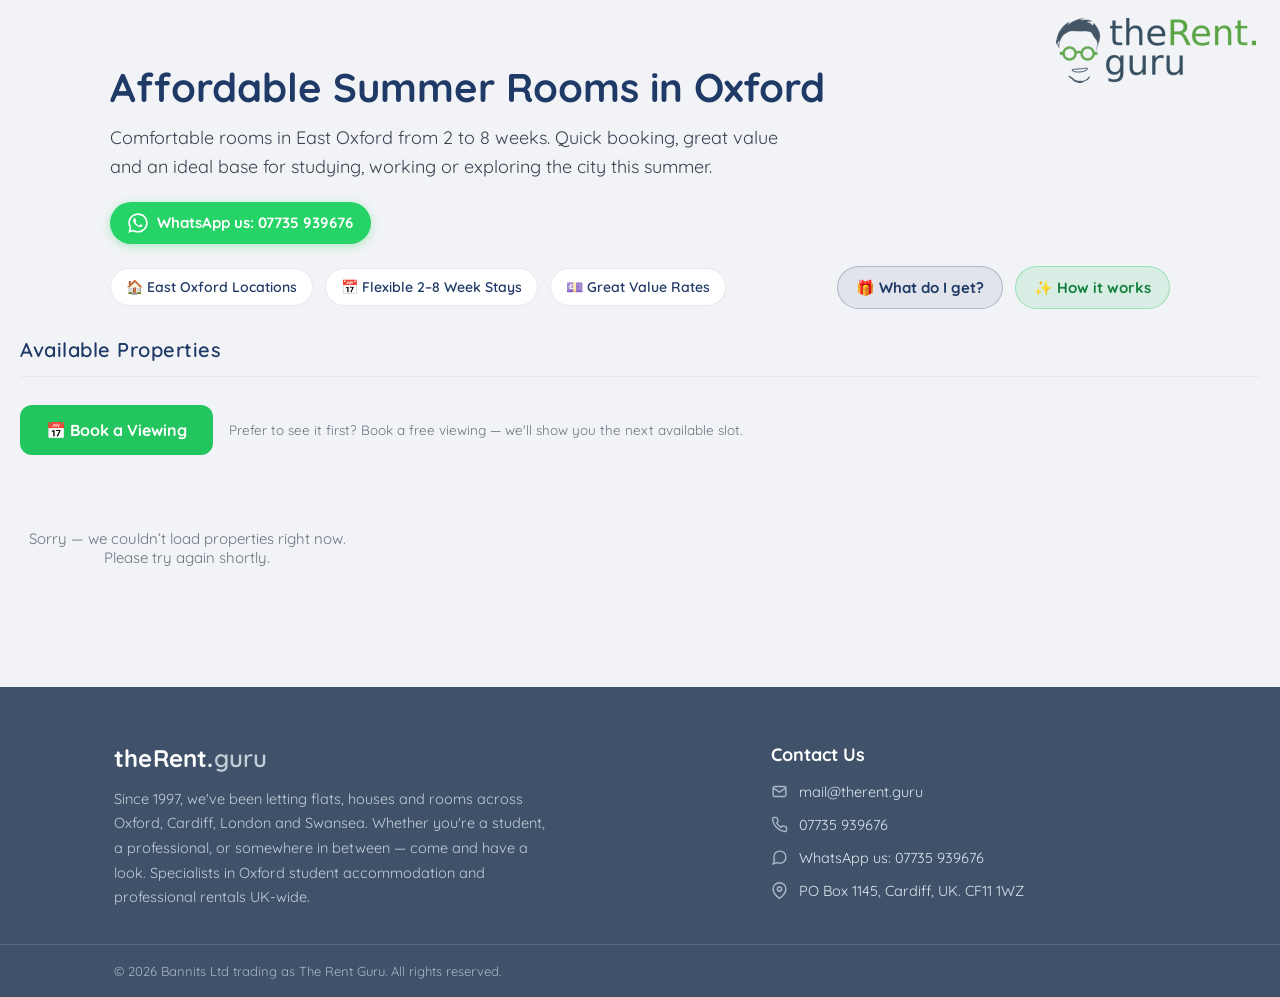
==== index.html @ 936fe66f "Add "Book a Viewing" button + modal (homepage + rooms page) New osr-book-viewing edge function compu" ====
<!DOCTYPE html>
<html lang="en">

<head>
  <meta charset="UTF-8" />
  <meta name="viewport" content="width=device-width, initial-scale=1" />
  <meta name="robots" content="noindex, nofollow" />
  <title>Oxford Summer Rooms</title>
  <link href="https://fonts.googleapis.com/css?family=Quicksand:400,500,600,700" rel="stylesheet" />
  <link rel="icon" type="image/svg+xml" href="favicon.svg" />
  <link rel="manifest" href="site.webmanifest" />
  <link rel="mask-icon" href="safari-pinned-tab.svg" color="#1f3a66" />
  <meta name="msapplication-TileColor" content="#1f3a66" />
  <meta name="theme-color" content="#ffffff" />
  <link rel="stylesheet" href="styles.css" />
</head>

<body>
  <section class="hero-text">
    <h1>Affordable Summer Rooms in Oxford</h1>
    <p class="hero-sub">Comfortable rooms in East Oxford from 2 to 8 weeks. Quick booking, great value and an ideal base for studying, working or exploring the city this summer.</p>
    <a class="wa-top" href="https://wa.me/447735939676" target="_blank" rel="noopener" aria-label="WhatsApp us on 07735 939676">
      <svg viewBox="0 0 32 32" aria-hidden="true"><path d="M16 .5C7.4.5.5 7.4.5 16c0 2.8.7 5.4 2 7.7L.5 31.5l8-2.1c2.2 1.2 4.8 1.9 7.5 1.9 8.6 0 15.5-6.9 15.5-15.5S24.6.5 16 .5zm0 28.3c-2.4 0-4.7-.6-6.7-1.8l-.5-.3-4.8 1.3 1.3-4.7-.3-.5C3.9 20.9 3.2 18.5 3.2 16 3.2 9 8.9 3.3 16 3.3S28.8 9 28.8 16 23.1 28.8 16 28.8zm7.3-9.6c-.4-.2-2.4-1.2-2.7-1.3-.4-.1-.6-.2-.9.2-.3.4-1 1.3-1.3 1.6-.2.3-.5.3-.9.1-.4-.2-1.7-.6-3.2-2-1.2-1-2-2.4-2.2-2.8-.2-.4 0-.6.2-.8.2-.2.4-.5.6-.7.2-.2.3-.4.4-.7.1-.3 0-.5 0-.7-.1-.2-.9-2.1-1.2-2.9-.3-.8-.6-.7-.9-.7h-.7c-.3 0-.7.1-1 .5-.3.4-1.3 1.3-1.3 3.1s1.3 3.6 1.5 3.9c.2.3 2.6 4 6.3 5.6.9.4 1.6.6 2.1.8.9.3 1.7.2 2.3.1.7-.1 2.1-.9 2.4-1.7.3-.8.3-1.6.2-1.7-.1-.2-.3-.2-.7-.4z"/></svg>
      <span>WhatsApp us: <strong>07735 939676</strong></span>
    </a>
    <div class="trust">
      <span class="trust-item">🏠 East Oxford Locations</span>
      <span class="trust-item">📅 Flexible 2–8 Week Stays</span>
      <span class="trust-item">💷 Great Value Rates</span>
      <span class="pill-actions">
        <button class="hiw-btn wdig-btn" data-wdig-open>🎁 What do I get?</button>
        <button class="hiw-btn" data-hiw-open>✨ How it works</button>
      </span>
    </div>
  </section>

  <main class="maincontent">
    <div class="listings-head">
      <h2>Available Properties</h2>
      <div class="as-of" id="asOf"></div>
    </div>
    <div class="viewing-cta">
      <button class="btn btn-green btn-lg" data-viewing-open data-vprop-id="207" data-vprop-addr="13 James Street, Oxford OX4 1ET">📅 Book a Viewing</button>
      <span class="viewing-cta-sub">Prefer to see it first? Book a free viewing — we&#39;ll show you the next available slot.</span>
    </div>
    <div class="split">
      <div class="split-list" id="list">
        <div id="status" class="status">Loading available properties…</div>
      </div>
      <div class="split-map" id="mapWrap"></div>
    </div>
  </main>

  <script src="common.js"></script>
  <script>
    const GMAPS_KEY = 'AIzaSyAvM-20zmkc4LMxfoqITtHC7V-6BAXv1eg';
    const CARFAX = { lat: 51.7520, lng: -1.2577 };

    let _gmapsReady;
    function loadGmaps() {
      if (_gmapsReady) return _gmapsReady;
      _gmapsReady = new Promise((resolve, reject) => {
        window.__gmapsInit = () => resolve(window.google);
        const s = document.createElement('script');
        s.src = `https://maps.googleapis.com/maps/api/js?key=${GMAPS_KEY}&callback=__gmapsInit&loading=async`;
        s.async = true; s.onerror = reject;
        document.head.appendChild(s);
      });
      return _gmapsReady;
    }

    function gpopHtml(p) {
      return `<div class="gpop">
        ${p.thumb ? `<img src="${esc(p.thumb)}" alt="${esc(p.address)}">` : ''}
        <div class="gpop-title">${esc(p.address)}</div>
        <div class="gpop-meta">${p.fromWeek ? 'from ' + fmtGBP(p.fromWeek) + '/week' : ''}</div>
        <a class="btn btn-block" href="property.html?id=${p.id}">See the rooms →</a>
      </div>`;
    }

    function pinIcon(google) {
      const svg = `<svg xmlns="http://www.w3.org/2000/svg" width="46" height="58" viewBox="0 0 46 58"><path d="M23 2C12 2 3 11 3 22c0 14.5 20 34 20 34s20-19.5 20-34C43 11 34 2 23 2z" fill="#ff385c" stroke="#ffffff" stroke-width="3.5"/><circle cx="23" cy="22" r="7.5" fill="#ffffff"/></svg>`;
      return { url: 'data:image/svg+xml;charset=UTF-8,' + encodeURIComponent(svg), scaledSize: new google.maps.Size(46, 58), anchor: new google.maps.Point(23, 56) };
    }

    function fallbackStatic(valid, wrap) {
      const c = `${((valid.reduce((s, p) => s + p.lat, 0) / valid.length + CARFAX.lat) / 2).toFixed(5)},${((valid.reduce((s, p) => s + p.lng, 0) / valid.length + CARFAX.lng) / 2).toFixed(5)}`;
      const markers = 'color:0xff385c%7C' + valid.map(p => `${p.lat},${p.lng}`).join('%7C');
      const src = `${SUPABASE_URL}/functions/v1/osr-static-map?center=${c}&zoom=14&size=600x600&scale=2&markers=${markers}`;
      const link = `https://www.google.com/maps/search/?api=1&query=${valid[0].lat},${valid[0].lng}`;
      wrap.innerHTML = `<a class="map-static-link" href="${link}" target="_blank" rel="noopener"><img class="map-static" src="${src}" alt="Map of our Oxford properties" loading="lazy"><span class="map-overlay">📍 View on Google Maps</span></a>`;
    }

    async function initMap(points) {
      const wrap = document.getElementById('mapWrap');
      const valid = points.filter(p => p.lat && p.lng);
      if (!valid.length) { wrap.style.display = 'none'; document.querySelector('.split').style.gridTemplateColumns = '1fr'; return; }
      wrap.innerHTML = '<div id="gmap" class="gmap"></div>';
      let google;
      try { google = await loadGmaps(); } catch (e) { console.error('Maps load failed', e); return fallbackStatic(valid, wrap); }
      if (!google || !google.maps) return fallbackStatic(valid, wrap);

      const map = new google.maps.Map(document.getElementById('gmap'), {
        mapTypeControl: false, streetViewControl: false, fullscreenControl: true, zoomControl: true, gestureHandling: 'greedy'
      });
      const info = new google.maps.InfoWindow();
      const bounds = new google.maps.LatLngBounds();
      const icon = pinIcon(google);
      valid.forEach(p => {
        const marker = new google.maps.Marker({ position: { lat: p.lat, lng: p.lng }, map, title: p.address, icon });
        bounds.extend(marker.getPosition());
        marker.addListener('click', () => { info.setContent(gpopHtml(p)); info.open({ anchor: marker, map }); });
      });
      bounds.extend(CARFAX); // keep Oxford city centre in view
      map.fitBounds(bounds, 48);
      google.maps.event.addListenerOnce(map, 'idle', () => { if (map.getZoom() > 15) map.setZoom(15); });
    }


    async function load() {
      const statusEl = document.getElementById('status');
      try {
        const { liveIds, heroById } = await fetchLive();
        if (!liveIds.size) { statusEl.textContent = 'No rooms are live yet. Please check back soon.'; return; }

        const [buildings, members] = await Promise.all([
          sb('summer_void_properties?select=property_id,property_address,city,rooms,role,preceding_agreement_end,start_date'),
          sb('summer_void_members?select=void_property_id,property_id,room_location')
        ]);

        const liveRoomsByBuilding = new Map();
        for (const m of members) {
          if (!liveIds.has(m.property_id)) continue;
          (liveRoomsByBuilding.get(m.void_property_id) || liveRoomsByBuilding.set(m.void_property_id, []).get(m.void_property_id)).push(m);
        }

        const visible = buildings.filter(b =>
          (liveRoomsByBuilding.get(b.property_id) || []).length > 0 || (b.role === 'standalone' && liveIds.has(b.property_id)));
        if (!visible.length) { statusEl.textContent = 'No rooms are live yet. Please check back soon.'; return; }

        const liveRoomIds = [...new Set([].concat(...[...liveRoomsByBuilding.values()].map(rs => rs.map(r => r.property_id))))];
        const detailIds = [...new Set([...liveRoomIds, ...visible.map(b => b.property_id)])];
        const buildingIds = visible.map(b => b.property_id);

        const [detail, buildingMeta, syncLog] = await Promise.all([
          sb(`bannits_property_cache?property_id=in.${inList(detailIds)}&select=property_id,property_name,rent_per_month,number_of_beds,number_of_bathrooms,images`),
          sb(`bannits_property_cache?property_id=in.${inList(buildingIds)}&select=property_id,short_description,sd:payload->>shortDescription,lat:payload->>latitude,lng:payload->>longitude`),
          sb('summer_voids_sync_log?select=finished_at&order=finished_at.desc&limit=1').catch(() => [])
        ]);

        const detailById = new Map(detail.map(d => [d.property_id, d]));
        const metaById = new Map(buildingMeta.map(m => [m.property_id, m]));
        const sorted = visible.sort((a, b) => a.property_id - b.property_id);

        document.getElementById('list').innerHTML = sorted
          .map(b => propertyCardCompact(b, liveRoomsByBuilding.get(b.property_id) || [], detailById, metaById, heroById))
          .join('');

        const points = sorted.map(b => {
          const meta = metaById.get(b.property_id) || {};
          if (!meta.lat || !meta.lng) return null;
          const rooms = liveRoomsByBuilding.get(b.property_id) || [];
          const weeks = rooms.map(r => detailById.get(r.property_id)).filter(Boolean).map(d => weeklyRent(d.rent_per_month));
          const bDetail = detailById.get(b.property_id);
          const photos = applyHero(classifyImages(bDetail && bDetail.images).photos, heroById.get(b.property_id));
          return {
            id: b.property_id, address: b.property_address || 'Property',
            lat: parseFloat(meta.lat), lng: parseFloat(meta.lng),
            fromWeek: weeks.length ? Math.min(...weeks) : null,
            thumb: photos[0] ? photos[0].url : ''
          };
        }).filter(Boolean);

        wireCarousels();
        initMap(points);

        if (syncLog && syncLog[0]) {
          document.getElementById('asOf').textContent =
            'Availability as of ' + new Date(syncLog[0].finished_at).toLocaleDateString('en-GB', { day: 'numeric', month: 'short', year: 'numeric' });
        }
      } catch (err) {
        document.getElementById('status').textContent = 'Sorry — we couldn’t load properties right now. Please try again shortly.';
        console.error(err);
      }
    }
    load();
  </script>
</body>

</html>
---- styles.css ----
:root {
  --navy: #1f3a66;
  --gold: #e0a93b;
  --green: #22c55e;
  --bg: #f2f3f6;
  --card: #ffffff;
  --line: #e6e8ee;
  --ink: #1d2330;
  --muted: #6b7280;
}

* { box-sizing: border-box; }
html, body { margin: 0; padding: 0; }

body {
  background-color: var(--bg);
  font-family: 'Quicksand', Arial, sans-serif;
  color: var(--ink);
  -webkit-font-smoothing: antialiased;
}

img { display: block; }
a { color: var(--navy); }

/* ---- Hero text ---- */
.hero-text { max-width: 1100px; margin: 0 auto; padding: clamp(36px, 6vw, 64px) clamp(14px, 4vw, 20px) clamp(8px, 2vw, 16px); }
.hero-text h1 { font-size: clamp(26px, 5vw, 40px); font-weight: 700; color: var(--navy); margin: 0; line-height: 1.15; }
.hero-sub { font-size: clamp(15px, 2.4vw, 18px); line-height: 1.6; color: #3a4252; margin: 14px 0 0; max-width: 680px; }
.wa-top { display: inline-flex; align-items: center; gap: 9px; margin: 20px 0 0; background: #25D366; color: #fff; font-weight: 700; font-size: 15px; padding: 11px 18px; border-radius: 999px; text-decoration: none; box-shadow: 0 2px 10px rgba(37,211,102,.35); }
.wa-top:hover { background: #1ebe5b; }
.wa-top svg { width: 20px; height: 20px; fill: #fff; flex: 0 0 auto; }
.wa-top strong { font-weight: 800; }

.trust { display: flex; flex-wrap: wrap; align-items: center; gap: 10px 12px; margin: 22px 0 0; }
.trust-item {
  display: inline-flex; align-items: center; gap: 8px;
  background: #fff; border: 1px solid var(--line); border-radius: 999px;
  padding: 9px 15px; font-size: 14px; font-weight: 600; color: var(--navy);
}

/* ---- Buttons ---- */
.btn {
  display: inline-flex; align-items: center; justify-content: center; gap: 8px;
  font-family: inherit; font-weight: 700; font-size: 15px; color: #fff;
  background: var(--navy); border: none; border-radius: 12px; padding: 13px 22px;
  cursor: pointer; text-decoration: none; transition: background .15s, transform .05s;
}
.btn:hover { background: #16294a; }
.btn:active { transform: translateY(1px); }
.btn:disabled { opacity: .55; cursor: not-allowed; }
.btn-green { background: var(--green); }
.btn-green:hover { background: #16a34a; }
.btn-block { width: 100%; }
.btn-lg { font-size: 16px; padding: 15px 26px; }
.btn-ghost { background: #eef1f7; color: var(--navy); }
.btn-ghost:hover { background: #e3e8f2; }

/* ---- Back link / page top ---- */
.page-top { max-width: 1100px; margin: 0 auto; padding: clamp(18px, 4vw, 30px) clamp(14px, 4vw, 20px) 0; display: flex; align-items: center; flex-wrap: wrap; gap: 12px; }
.backlink { display: inline-flex; align-items: center; gap: 7px; color: var(--navy); font-weight: 600; font-size: 14px; text-decoration: none; }
.backlink:hover { text-decoration: underline; }

/* ---- Detail head ---- */
.detail-head { max-width: 1100px; margin: 0 auto; padding: 12px clamp(14px, 4vw, 20px) 0; }
.detail-head h1 { font-size: clamp(24px, 5vw, 36px); color: var(--navy); margin: 6px 0 0; line-height: 1.15; font-weight: 700; }

/* ---- Listings ---- */
.listings { max-width: 1100px; margin: 0 auto; padding: 12px clamp(14px, 4vw, 20px) clamp(40px, 6vw, 64px); }
.listings-head {
  display: flex; align-items: baseline; justify-content: space-between;
  flex-wrap: wrap; gap: 8px;
  border-bottom: 1px solid var(--line); padding-bottom: 14px; margin-bottom: 28px;
}
.listings-head h2 { font-size: clamp(18px, 4vw, 20px); font-weight: 600; color: var(--navy); margin: 0; letter-spacing: 0.5px; }
.as-of { font-size: 12px; color: var(--muted); }
.status { text-align: center; color: var(--muted); padding: 48px 0; font-size: 15px; }

/* ---- Building / property card ---- */
.building {
  background: var(--card); border: 1px solid var(--line);
  border-radius: 16px; overflow: hidden; margin-bottom: 40px;
  box-shadow: 0 1px 2px rgba(20, 30, 60, 0.04);
}

/* Carousel */
.carousel { position: relative; background: #dfe3ec; }
.carousel-track {
  display: flex; overflow-x: auto; scroll-snap-type: x mandatory;
  scrollbar-width: none; -ms-overflow-style: none;
}
.carousel-track::-webkit-scrollbar { display: none; }
.carousel-slide {
  flex: 0 0 100%; width: 100%;
  height: clamp(210px, 40vw, 320px);
  object-fit: cover; scroll-snap-align: center; cursor: zoom-in;
}
.car-btn {
  position: absolute; top: 50%; transform: translateY(-50%);
  width: 40px; height: 40px; border-radius: 50%; border: none;
  background: rgba(255,255,255,0.9); color: var(--navy);
  font-size: 22px; line-height: 1; cursor: pointer;
  display: flex; align-items: center; justify-content: center;
  box-shadow: 0 2px 8px rgba(0,0,0,0.18);
}
.car-btn:hover { background: #fff; }
.car-prev { left: 12px; } .car-next { right: 12px; }
.car-count {
  position: absolute; top: 12px; right: 12px;
  background: rgba(0,0,0,0.6); color: #fff; font-size: 12px;
  padding: 4px 9px; border-radius: 999px; pointer-events: none;
}
.car-extras { position: absolute; left: 12px; bottom: 12px; display: flex; gap: 8px; flex-wrap: wrap; }
.chip {
  display: inline-flex; align-items: center; gap: 6px;
  background: rgba(255,255,255,0.94); color: var(--navy);
  font-size: 12.5px; font-weight: 600; padding: 7px 11px;
  border-radius: 999px; border: none; cursor: pointer;
  box-shadow: 0 2px 8px rgba(0,0,0,0.15);
}
.chip:hover { background: #fff; }
.chip svg { width: 14px; height: 14px; }

.gap-badge {
  position: absolute; left: 12px; top: 12px;
  background: rgba(31, 58, 102, 0.92); color: #fff;
  font-size: 12.5px; font-weight: 500; padding: 7px 12px;
  border-radius: 999px; letter-spacing: 0.3px;
}

.building-body { padding: clamp(16px, 4vw, 24px); }
.building-body h3 { margin: 0; font-size: clamp(18px, 4.5vw, 21px); font-weight: 700; color: var(--navy); }
.short-desc { color: #3a4252; font-size: 14.5px; line-height: 1.6; margin: 10px 0 0; }
.building-meta { color: var(--muted); font-size: 14px; margin: 10px 0 14px; display: flex; flex-wrap: wrap; gap: 6px 16px; }

.pills { display: flex; flex-wrap: wrap; gap: 8px; margin: 2px 0 2px; }
.bills-badge {
  display: inline-flex; align-items: center; gap: 6px;
  background: rgba(34, 197, 94, 0.12); color: #15803d;
  font-size: 12.5px; font-weight: 600; padding: 6px 12px; border-radius: 999px;
}
.bills-badge::before { content: "✓"; font-weight: 700; }

.prop-cta { margin-top: 18px; }

/* Rooms */
.rooms { display: grid; grid-template-columns: repeat(auto-fill, minmax(260px, 1fr)); gap: 18px; padding: 18px 0 4px; }
.room { border: 1px solid var(--line); border-radius: 14px; overflow: hidden; display: flex; flex-direction: column; background: #fff; }
.room-photo { height: 170px; width: 100%; object-fit: cover; background: #e9ecf3; cursor: zoom-in; }
.room-photo-wrap { position: relative; }
.room-info { padding: 14px 16px 16px; display: flex; flex-direction: column; gap: 10px; flex: 1; }
.room-name { font-weight: 600; font-size: 15px; color: var(--ink); }
.room-specs { font-size: 13px; color: var(--muted); }
.price-row { display: flex; align-items: baseline; gap: 6px; }
.price { font-size: 20px; font-weight: 700; color: var(--navy); }
.price-unit { font-size: 13px; color: var(--muted); }
.dates-label { font-size: 11px; text-transform: uppercase; letter-spacing: 1px; color: var(--muted); margin-bottom: 2px; }
.date-window { font-size: 13.5px; color: var(--ink); background: #f4f6fa; border-radius: 8px; padding: 6px 10px; margin-top: 4px; }
.date-window .nights { color: var(--muted); font-size: 12px; }
.room-extras { display: flex; flex-wrap: wrap; gap: 8px; }
.extra-link {
  display: inline-flex; align-items: center; gap: 5px;
  font-size: 12px; font-weight: 600; color: var(--navy);
  background: #eef1f7; border: none; cursor: pointer;
  padding: 5px 10px; border-radius: 8px; text-decoration: none;
}
.extra-link:hover { background: #e3e8f2; }
.extra-link svg { width: 13px; height: 13px; }
.terms { font-size: 11.5px; color: var(--muted); border-top: 1px solid var(--line); padding-top: 10px; margin-top: auto; line-height: 1.5; }
.room-unavail { font-size: 12.5px; font-weight: 600; color: var(--muted); text-align: center; padding: 11px; background: #f4f6fa; border-radius: 10px; }

/* Location map */
.location { margin-top: 22px; padding-top: 18px; border-top: 1px solid var(--line); }
.loc-title { font-size: 15px; font-weight: 700; color: var(--navy); margin: 0 0 12px; }
.map-link { display: block; position: relative; border-radius: 12px; overflow: hidden; border: 1px solid var(--line); line-height: 0; max-width: 600px; }
.map-img { width: 100%; height: auto; display: block; aspect-ratio: 2 / 1; object-fit: cover; background: #e9ecf3; }
.map-overlay {
  position: absolute; right: 12px; bottom: 12px;
  background: rgba(255,255,255,0.94); color: var(--navy);
  font-size: 12.5px; font-weight: 600; padding: 7px 11px; border-radius: 999px;
  box-shadow: 0 2px 8px rgba(0,0,0,0.15); display: inline-flex; align-items: center; gap: 6px; line-height: 1;
}
.map-fallback {
  display: none; align-items: center; justify-content: center; gap: 8px;
  min-height: 150px; background: #eef1f7; color: var(--navy); font-weight: 600; font-size: 14px; line-height: 1.4;
}
.location.map-failed .map-img, .location.map-failed .map-overlay { display: none; }
.location.map-failed .map-fallback { display: flex; }

/* ---- Booking page ---- */
.book { max-width: 760px; margin: 0 auto; padding: 8px clamp(14px, 4vw, 20px) clamp(48px, 7vw, 80px); }
.summary-card { display: flex; gap: 16px; align-items: center; background: #fff; border: 1px solid var(--line); border-radius: 14px; padding: 14px; margin: 16px 0 24px; }
.summary-card img { width: 104px; height: 104px; border-radius: 10px; object-fit: cover; flex: 0 0 auto; background: #e9ecf3; }
.summary-card .sc-title { font-weight: 700; color: var(--navy); font-size: 16px; }
.summary-card .sc-addr { color: var(--muted); font-size: 13.5px; margin-top: 2px; }
.summary-card .sc-ids { color: var(--muted); font-size: 12px; margin-top: 6px; }
.summary-card .sc-price { color: var(--navy); font-weight: 700; margin-top: 6px; }

.form-card { background: #fff; border: 1px solid var(--line); border-radius: 16px; padding: clamp(18px, 4vw, 28px); }
.form-section + .form-section { margin-top: 26px; padding-top: 24px; border-top: 1px solid var(--line); }
.form-section h3 { margin: 0 0 14px; font-size: 16px; color: var(--navy); font-weight: 700; }
.field { margin-bottom: 14px; }
.field:last-child { margin-bottom: 0; }
.field label { display: block; font-size: 13px; font-weight: 600; color: #3a4252; margin-bottom: 6px; }
.field input, .field select {
  width: 100%; font-family: inherit; font-size: 15px; color: var(--ink);
  background: #fff; border: 1px solid var(--line); border-radius: 10px; padding: 11px 13px;
}
.field input:focus, .field select:focus { outline: none; border-color: var(--navy); box-shadow: 0 0 0 3px rgba(31,58,102,.12); }
.field-row { display: grid; grid-template-columns: 1fr 1fr; gap: 14px; }
@media (max-width: 520px) { .field-row { grid-template-columns: 1fr; } }
.field textarea { width: 100%; font-family: inherit; font-size: 15px; color: var(--ink); background: #fff; border: 1px solid var(--line); border-radius: 10px; padding: 11px 13px; resize: vertical; }
.field textarea:focus { outline: none; border-color: var(--navy); box-shadow: 0 0 0 3px rgba(31,58,102,.12); }
.field .req { color: #dc2626; }

.viewing-cta { display: flex; align-items: center; gap: 12px 16px; flex-wrap: wrap; margin: 0 0 26px; }
.viewing-cta-sub { color: var(--muted); font-size: 13.5px; }
.field-hint { font-size: 12px; color: var(--muted); margin-top: 6px; }
.field-error { color: #dc2626; font-size: 12.5px; margin-top: 6px; display: none; }
.field.invalid input, .field.invalid select { border-color: #dc2626; }
.field.invalid .field-error { display: block; }

.pc-row { display: flex; gap: 10px; flex-wrap: wrap; }
.pc-row .pc-country { flex: 0 0 auto; width: auto; max-width: 190px; }
.pc-row input { flex: 1 1 160px; width: auto; }
.pc-row .btn { flex: 0 0 auto; padding: 11px 18px; }
.pc-results { margin-top: 8px; }
.pc-msg { font-size: 12.5px; color: var(--muted); margin-top: 6px; }

/* international phone input */
.iti { width: 100%; }
.iti__country-list { z-index: 5; }
.field .iti input { border-radius: 10px; }

.avail-note { background: #eef4ff; border: 1px solid #c7d7fb; color: #1e3a8a; border-radius: 12px; padding: 13px 15px; font-size: 14px; line-height: 1.65; margin-bottom: 16px; }
.avail-note .an-nights { color: #3a4252; font-weight: 500; }
.avail-note .an-min { color: #3a4252; font-size: 12.5px; margin-top: 7px; }

.price-summary { background: #f4f6fa; border-radius: 12px; padding: 16px; margin-top: 8px; font-size: 14px; }
.price-summary .ps-row { display: flex; justify-content: space-between; padding: 4px 0; color: #3a4252; }
.price-summary .ps-muted { color: var(--muted); font-size: 12.5px; }
.price-summary .ps-total { border-top: 1px solid var(--line); margin-top: 8px; padding-top: 10px; font-weight: 700; color: var(--navy); }
.price-due { display: flex; justify-content: space-between; align-items: center; background: rgba(34,197,94,.1); border: 1px solid rgba(34,197,94,.3); border-radius: 12px; padding: 14px 16px; margin-top: 14px; }
.price-due .pd-label { font-weight: 700; color: #15803d; }
.price-due .pd-label small { display: block; color: #3a4252; font-weight: 500; font-size: 12px; margin-top: 2px; }
.price-due .pd-amt { font-weight: 800; color: #15803d; font-size: 22px; }

.pay-box { margin-top: 22px; }
.notice { font-size: 13px; line-height: 1.55; border-radius: 12px; padding: 13px 15px; }
.notice-info { background: #eef4ff; color: #1e3a8a; border: 1px solid #c7d7fb; }
.notice-amber { background: #fff7ed; color: #9a3412; border: 1px solid #fed7aa; }
.confirm { background: #ecfdf5; border: 1px solid #a7f3d0; color: #065f46; border-radius: 14px; padding: 22px; }
.confirm h3 { margin: 0 0 8px; color: #065f46; font-size: 18px; }
.hint { color: var(--muted); font-size: 12.5px; margin-top: 8px; }

/* ---- Site footer ---- */
.site-footer { background: #3f5269; color: #dfe5ee; margin-top: 8px; }
.footer-inner {
  max-width: 1100px; margin: 0 auto;
  padding: clamp(36px, 5vw, 56px) clamp(16px, 4vw, 24px) clamp(22px, 3vw, 34px);
  display: grid; grid-template-columns: 1.5fr 1fr; gap: clamp(28px, 5vw, 64px);
}
.footer-brand { font-size: 24px; font-weight: 700; color: #fff; margin-bottom: 14px; letter-spacing: 0.2px; }
.footer-brand .fb-guru { color: #c4ccd8; font-weight: 600; }
.footer-about p { font-size: 14.5px; line-height: 1.7; color: #c4ccd8; margin: 0; max-width: 48ch; }
.footer-contact h4 { font-size: 18px; color: #fff; margin: 0 0 16px; font-weight: 700; }
.footer-contact ul { list-style: none; margin: 0; padding: 0; display: flex; flex-direction: column; gap: 14px; }
.footer-contact li { display: flex; align-items: flex-start; gap: 11px; font-size: 14.5px; color: #dfe5ee; }
.footer-contact a { color: #dfe5ee; text-decoration: none; }
.footer-contact a:hover { color: #fff; text-decoration: underline; }
.footer-contact svg { width: 17px; height: 17px; flex: 0 0 auto; margin-top: 1px; stroke: #aab6c6; fill: none; }
.footer-bottom { border-top: 1px solid rgba(255,255,255,0.14); }
.footer-bottom-inner { max-width: 1100px; margin: 0 auto; padding: 18px clamp(16px, 4vw, 24px); font-size: 13px; color: #aab6c6; }
@media (max-width: 680px) { .footer-inner { grid-template-columns: 1fr; } }

/* ---- Lightbox ---- */
.lb { position: fixed; inset: 0; background: rgba(8,12,20,0.92); z-index: 1000; display: none; align-items: center; justify-content: center; }
.lb.open { display: flex; }
.lb-stage { max-width: 94vw; max-height: 88vh; display: flex; align-items: center; justify-content: center; }
.lb-stage img, .lb-stage video { max-width: 94vw; max-height: 88vh; object-fit: contain; border-radius: 6px; }
.lb-stage img { cursor: zoom-in; transition: transform .18s ease; will-change: transform; }
.lb-stage img.zoomed { transform: scale(2.5); cursor: zoom-out; }
.lb-stage iframe { width: min(94vw, 1200px); height: min(80vh, 720px); border: 0; border-radius: 6px; background: #000; }
.lb-close { position: absolute; top: 16px; right: 18px; background: none; border: none; color: #fff; font-size: 34px; line-height: 1; cursor: pointer; opacity: 0.9; }
.lb-nav {
  position: absolute; top: 50%; transform: translateY(-50%);
  width: 52px; height: 52px; border-radius: 50%; border: none;
  background: rgba(255,255,255,0.16); color: #fff; font-size: 28px; cursor: pointer;
  display: flex; align-items: center; justify-content: center;
}
.lb-nav:hover { background: rgba(255,255,255,0.28); }
.lb-prev { left: 14px; } .lb-next { right: 14px; }
.lb-count { position: absolute; bottom: 18px; left: 50%; transform: translateX(-50%); color: #fff; font-size: 13px; opacity: 0.85; }
.lb-caption { position: absolute; bottom: 42px; left: 50%; transform: translateX(-50%); color: #fff; font-size: 13px; opacity: 0.75; max-width: 80vw; text-align: center; }

@media (max-width: 600px) {
  .rooms { grid-template-columns: 1fr; }
  .car-btn { width: 34px; height: 34px; font-size: 19px; }
  .lb-nav { width: 44px; height: 44px; font-size: 24px; }
  .lb-prev { left: 6px; } .lb-next { right: 6px; }
  .summary-card { flex-direction: column; align-items: flex-start; }
  .summary-card img { width: 100%; height: 180px; }
}

/* ---- Split (list + map) listings layout ---- */
.maincontent { max-width: 1280px; margin: 0 auto; padding: 12px clamp(14px, 4vw, 20px) clamp(40px, 6vw, 64px); }
.split { display: grid; grid-template-columns: minmax(0, 1fr) minmax(0, 42%); gap: 28px; align-items: start; }
.split-list { display: grid; grid-template-columns: repeat(auto-fill, minmax(280px, 1fr)); gap: 22px; align-content: start; }
.split-map { position: sticky; top: 14px; }
.gmap { width: 100%; height: clamp(380px, 72vh, 660px); border-radius: 16px; overflow: hidden; border: 1px solid var(--line); background: #e9ecf3; }
.gpop { width: 210px; font-family: 'Quicksand', Arial, sans-serif; }
.gpop img { width: 100%; height: 120px; object-fit: cover; border-radius: 8px; margin-bottom: 8px; }
.gpop-title { font-weight: 700; color: var(--navy); font-size: 14px; line-height: 1.25; }
.gpop-meta { color: var(--muted); font-size: 12.5px; margin: 3px 0 8px; }
.map-static-link { display: block; position: relative; border-radius: 16px; overflow: hidden; border: 1px solid var(--line); line-height: 0; }
.map-static { width: 100%; height: auto; display: block; aspect-ratio: 1 / 1; object-fit: cover; background: #e9ecf3; }

.pcard { background: #fff; border: 1px solid var(--line); border-radius: 16px; overflow: hidden; display: flex; flex-direction: column; box-shadow: 0 1px 2px rgba(20,30,60,.04); transition: box-shadow .15s; }
.pcard.hl { box-shadow: 0 0 0 2px var(--navy), 0 10px 26px rgba(20,30,60,.14); }
.pcard .carousel-slide { height: clamp(210px, 26vw, 280px); }
.pcard-body { padding: 14px 16px 16px; display: flex; flex-direction: column; }
.pcard-title { font-weight: 700; color: var(--navy); font-size: 16px; text-decoration: none; line-height: 1.25; }
.pcard-title:hover { text-decoration: underline; }
.pcard-meta { color: var(--muted); font-size: 13.5px; margin-top: 5px; }
.pcard-price { color: var(--ink); font-size: 14px; margin-top: 8px; }
.pcard-price strong { color: var(--navy); font-size: 18px; }
.pcard-price span { color: var(--muted); font-size: 13px; }
.pcard-note { color: var(--muted); font-size: 12px; margin-top: 6px; }

/* Leaflet price pins + popup */
.leaflet-div-icon { background: transparent; border: 0; }
.price-pin { background: transparent; border: 0; }
.price-pin span {
  display: inline-block; transform: translate(-50%, -50%);
  background: var(--navy); color: #fff; font-weight: 700; font-size: 12.5px;
  padding: 6px 11px; border-radius: 999px; white-space: nowrap;
  border: 2px solid #fff; box-shadow: 0 2px 6px rgba(0,0,0,.3); cursor: pointer;
}
.price-pin.active span { background: var(--green); }
.map-pop { width: 210px; }
.map-pop img { width: 100%; height: 120px; object-fit: cover; border-radius: 8px; margin-bottom: 8px; }
.map-pop .mp-title { font-weight: 700; color: var(--navy); font-size: 14px; line-height: 1.25; }
.map-pop .mp-meta { color: var(--muted); font-size: 12.5px; margin: 3px 0 8px; }
.leaflet-popup-content { margin: 12px; }

@media (max-width: 980px) {
  .split { grid-template-columns: 1fr; }
  .split-map { position: static; order: -1; }
  .gmap { height: 340px; }
}

/* ---- Rent Guru logo (top-right, all pages) ---- */
.rg-logo { position: absolute; top: 18px; right: clamp(14px, 4vw, 24px); z-index: 50; line-height: 0; }
.rg-logo img { width: 200px; height: auto; display: block; }
@media (max-width: 700px) { .rg-logo img { width: 100px; } .hero-text { padding-top: 64px; } }

/* ---- How it works button + modal ---- */
.pill-actions { display: flex; flex-wrap: wrap; align-items: center; gap: 10px 12px; margin-left: auto; }
.hiw-btn {
  display: inline-flex; align-items: center; gap: 8px; margin: 0;
  font-family: inherit; font-weight: 700; font-size: 15px; cursor: pointer;
  color: #15803d; background: rgba(34,197,94,.12); border: 1px solid rgba(34,197,94,.35);
  padding: 11px 18px; border-radius: 999px;
}
.hiw-btn:hover { background: rgba(34,197,94,.18); }
.wdig-btn { color: var(--navy); background: rgba(31,58,102,.08); border-color: rgba(31,58,102,.25); }
.wdig-btn:hover { background: rgba(31,58,102,.14); }

/* What-do-I-get modal body */
.wdig-head { background: linear-gradient(135deg, #15803d, #22c55e) !important; }
.wdig-body { display: grid; grid-template-columns: 1fr 1fr; gap: 0; padding: 20px 26px 6px; flex: 1 1 auto; overflow-y: auto; }
.wdig-col h3 { font-size: 14px; font-weight: 700; margin: 0 0 12px; }
.wdig-yes h3 { color: #15803d; }
.wdig-no h3 { color: #b91c1c; }
.wdig-col ul { list-style: none; margin: 0; padding: 0; display: flex; flex-direction: column; gap: 9px; }
.wdig-col li { font-size: 14.5px; color: var(--ink); display: flex; align-items: center; gap: 9px; }
.wdig-yes li::before { content: "✓"; color: #16a34a; font-weight: 800; }
.wdig-no li::before { content: "✕"; color: #dc2626; font-weight: 800; }
.wdig-col.wdig-no { border-left: 1px solid var(--line); padding-left: 22px; margin-left: 6px; }
@media (max-width: 520px) {
  .wdig-body { grid-template-columns: 1fr; }
  .wdig-col.wdig-no { border-left: none; padding-left: 0; margin-left: 0; border-top: 1px solid var(--line); padding-top: 14px; margin-top: 6px; }
}

.hiw { position: fixed; inset: 0; z-index: 1100; display: none; align-items: center; justify-content: center; padding: 20px; background: rgba(8,12,20,.55); }
.hiw.open { display: flex; }
.hiw-card {
  background: #fff; border-radius: 22px; max-width: 540px; width: 100%; max-height: min(90vh, 760px);
  display: flex; flex-direction: column; overflow: hidden;
  box-shadow: 0 24px 60px rgba(10,20,40,.35); position: relative;
}
.hiw-head { flex: 0 0 auto; background: linear-gradient(135deg, #1f3a66, #2f5aa0); color: #fff; padding: 24px 28px 20px; border-radius: 22px 22px 0 0; }
.hiw-head h2 { margin: 0; font-size: 24px; font-weight: 700; padding-right: 40px; }
.hiw-head p { margin: 6px 0 0; opacity: .9; font-size: 14.5px; }
.hiw-close { position: absolute; top: 14px; right: 16px; background: rgba(255,255,255,.22); border: none; color: #fff; width: 38px; height: 38px; border-radius: 50%; font-size: 24px; line-height: 1; cursor: pointer; display: flex; align-items: center; justify-content: center; }
.hiw-close:hover { background: rgba(255,255,255,.35); }
.hiw-steps { list-style: none; margin: 0; padding: 18px 26px 8px; flex: 1 1 auto; overflow-y: auto; }
.hiw-steps li { display: flex; gap: 14px; align-items: flex-start; padding: 12px 0; border-bottom: 1px solid var(--line); }
.hiw-steps li:last-child { border-bottom: none; }
.hiw-num { flex: 0 0 auto; width: 34px; height: 34px; border-radius: 50%; display: flex; align-items: center; justify-content: center; font-weight: 800; font-size: 15px; color: #fff; background: var(--navy); }
.hiw-steps li:nth-child(4) .hiw-num { background: var(--green); }
.hiw-steps li:nth-child(5) .hiw-num { background: var(--gold); }
.hiw-step-t { font-weight: 700; color: var(--navy); font-size: 15.5px; }
.hiw-step-d { color: #3a4252; font-size: 14px; line-height: 1.55; margin-top: 3px; }
.hiw-step-d .hiw-em { color: #15803d; font-weight: 700; }
.hiw-foot { flex: 0 0 auto; padding: 14px 26px 18px; border-top: 1px solid var(--line); background: #fff; }
.hiw-foot .btn { width: 100%; }
@media (max-width: 560px) {
  .hiw { padding: 12px; }
  .hiw-card { max-height: 92vh; }
  .hiw-head { padding: 20px 20px 16px; }
  .hiw-head h2 { font-size: 21px; }
  .hiw-steps { padding: 14px 18px 6px; }
  .hiw-steps li { padding: 10px 0; }
  .hiw-foot { padding: 12px 18px 16px; }
  .wdig-body { padding: 16px 18px 4px; }
}
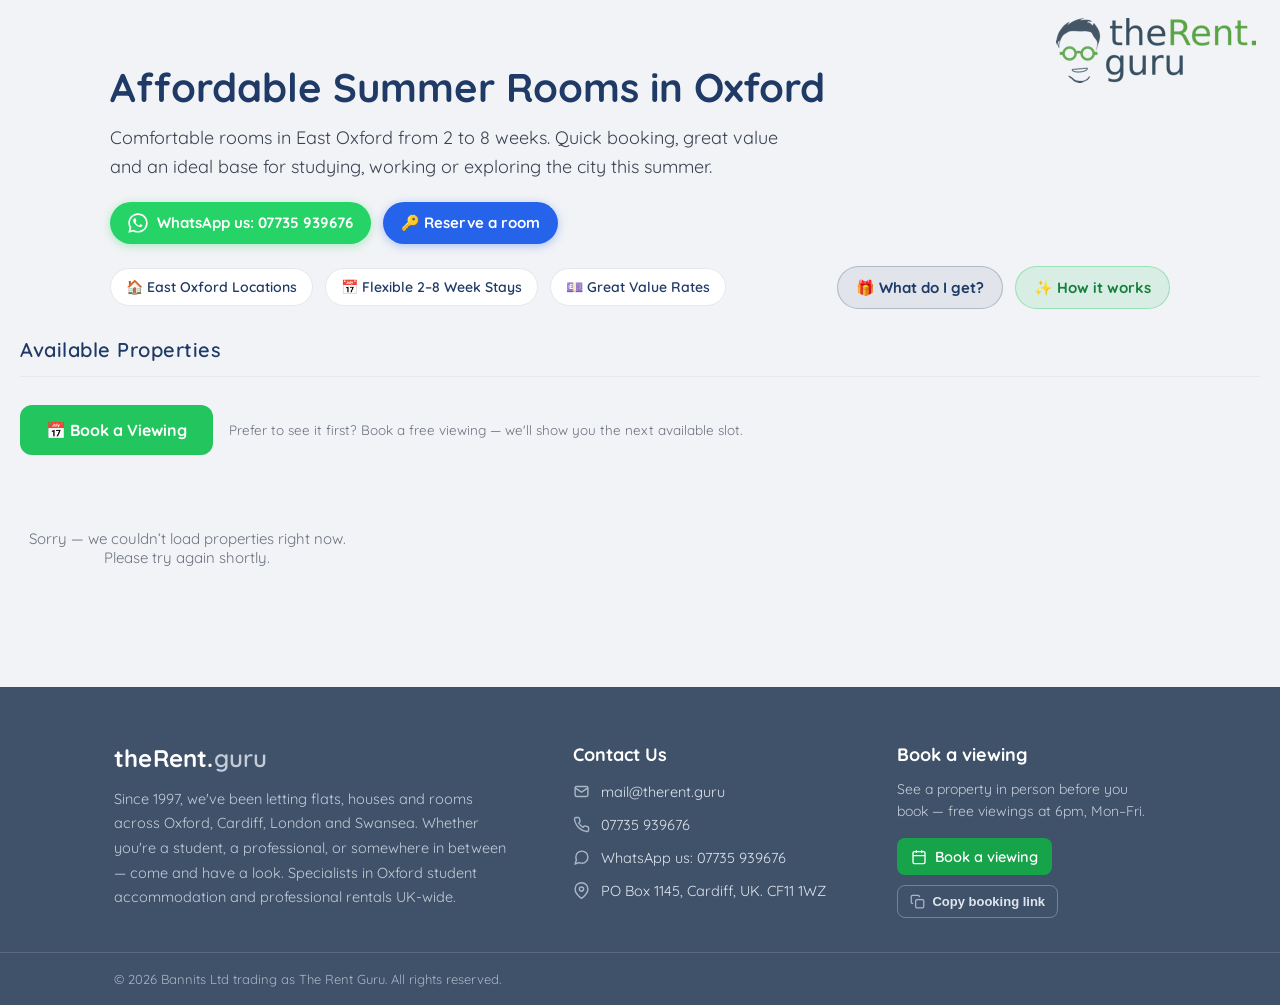
==== commit 56d72f47: "Viewing modal embeds book-viewing page; add homepage Reserve button + room picker - "Book a Viewing"" ====
--- a/index.html
+++ b/index.html
@@ -4,8 +4,9 @@
 <head>
   <meta charset="UTF-8" />
   <meta name="viewport" content="width=device-width, initial-scale=1" />
-  <meta name="robots" content="noindex, nofollow" />
-  <title>Oxford Summer Rooms</title>
+  <meta name="robots" content="index, follow" />
+  <meta name="description" content="Affordable short-term summer rooms to rent in East Oxford — 2 to 8 weeks, bills included, quick booking. An ideal base for studying, working or exploring Oxford this summer." />
+  <title>Oxford Summer Rooms — Affordable Short-Term Rooms in Oxford</title>
   <link href="https://fonts.googleapis.com/css?family=Quicksand:400,500,600,700" rel="stylesheet" />
   <link rel="icon" type="image/svg+xml" href="favicon.svg" />
   <link rel="manifest" href="site.webmanifest" />
@@ -19,10 +20,13 @@
   <section class="hero-text">
     <h1>Affordable Summer Rooms in Oxford</h1>
     <p class="hero-sub">Comfortable rooms in East Oxford from 2 to 8 weeks. Quick booking, great value and an ideal base for studying, working or exploring the city this summer.</p>
-    <a class="wa-top" href="https://wa.me/447735939676" target="_blank" rel="noopener" aria-label="WhatsApp us on 07735 939676">
-      <svg viewBox="0 0 32 32" aria-hidden="true"><path d="M16 .5C7.4.5.5 7.4.5 16c0 2.8.7 5.4 2 7.7L.5 31.5l8-2.1c2.2 1.2 4.8 1.9 7.5 1.9 8.6 0 15.5-6.9 15.5-15.5S24.6.5 16 .5zm0 28.3c-2.4 0-4.7-.6-6.7-1.8l-.5-.3-4.8 1.3 1.3-4.7-.3-.5C3.9 20.9 3.2 18.5 3.2 16 3.2 9 8.9 3.3 16 3.3S28.8 9 28.8 16 23.1 28.8 16 28.8zm7.3-9.6c-.4-.2-2.4-1.2-2.7-1.3-.4-.1-.6-.2-.9.2-.3.4-1 1.3-1.3 1.6-.2.3-.5.3-.9.1-.4-.2-1.7-.6-3.2-2-1.2-1-2-2.4-2.2-2.8-.2-.4 0-.6.2-.8.2-.2.4-.5.6-.7.2-.2.3-.4.4-.7.1-.3 0-.5 0-.7-.1-.2-.9-2.1-1.2-2.9-.3-.8-.6-.7-.9-.7h-.7c-.3 0-.7.1-1 .5-.3.4-1.3 1.3-1.3 3.1s1.3 3.6 1.5 3.9c.2.3 2.6 4 6.3 5.6.9.4 1.6.6 2.1.8.9.3 1.7.2 2.3.1.7-.1 2.1-.9 2.4-1.7.3-.8.3-1.6.2-1.7-.1-.2-.3-.2-.7-.4z"/></svg>
-      <span>WhatsApp us: <strong>07735 939676</strong></span>
-    </a>
+    <div class="hero-actions">
+      <a class="wa-top" href="https://wa.me/447735939676" target="_blank" rel="noopener" aria-label="WhatsApp us on 07735 939676">
+        <svg viewBox="0 0 32 32" aria-hidden="true"><path d="M16 .5C7.4.5.5 7.4.5 16c0 2.8.7 5.4 2 7.7L.5 31.5l8-2.1c2.2 1.2 4.8 1.9 7.5 1.9 8.6 0 15.5-6.9 15.5-15.5S24.6.5 16 .5zm0 28.3c-2.4 0-4.7-.6-6.7-1.8l-.5-.3-4.8 1.3 1.3-4.7-.3-.5C3.9 20.9 3.2 18.5 3.2 16 3.2 9 8.9 3.3 16 3.3S28.8 9 28.8 16 23.1 28.8 16 28.8zm7.3-9.6c-.4-.2-2.4-1.2-2.7-1.3-.4-.1-.6-.2-.9.2-.3.4-1 1.3-1.3 1.6-.2.3-.5.3-.9.1-.4-.2-1.7-.6-3.2-2-1.2-1-2-2.4-2.2-2.8-.2-.4 0-.6.2-.8.2-.2.4-.5.6-.7.2-.2.3-.4.4-.7.1-.3 0-.5 0-.7-.1-.2-.9-2.1-1.2-2.9-.3-.8-.6-.7-.9-.7h-.7c-.3 0-.7.1-1 .5-.3.4-1.3 1.3-1.3 3.1s1.3 3.6 1.5 3.9c.2.3 2.6 4 6.3 5.6.9.4 1.6.6 2.1.8.9.3 1.7.2 2.3.1.7-.1 2.1-.9 2.4-1.7.3-.8.3-1.6.2-1.7-.1-.2-.3-.2-.7-.4z"/></svg>
+        <span>WhatsApp us: <strong>07735 939676</strong></span>
+      </a>
+      <a class="reserve-top" href="book.html">🔑 Reserve a room</a>
+    </div>
     <div class="trust">
       <span class="trust-item">🏠 East Oxford Locations</span>
       <span class="trust-item">📅 Flexible 2–8 Week Stays</span>
@@ -185,6 +189,15 @@
     }
     load();
   </script>
+  <!-- Default Statcounter code for Oxford Summer rooms http://www.oxfordsummerrooms.com -->
+  <script type="text/javascript">
+    var sc_project = 13299718;
+    var sc_invisible = 1;
+    var sc_security = "4dd251d8";
+  </script>
+  <script type="text/javascript" src="https://www.statcounter.com/counter/counter.js" async></script>
+  <noscript><div class="statcounter"><a title="Web Analytics" href="https://statcounter.com/" target="_blank"><img class="statcounter" src="https://c.statcounter.com/13299718/0/4dd251d8/1/" alt="Web Analytics" referrerPolicy="no-referrer-when-downgrade"></a></div></noscript>
+  <!-- End of Statcounter Code -->
 </body>
 
 </html>
--- a/styles.css
+++ b/styles.css
@@ -168,6 +168,31 @@
 .terms { font-size: 11.5px; color: var(--muted); border-top: 1px solid var(--line); padding-top: 10px; margin-top: auto; line-height: 1.5; }
 .room-unavail { font-size: 12.5px; font-weight: 600; color: var(--muted); text-align: center; padding: 11px; background: #f4f6fa; border-radius: 10px; }
 
+/* Building photo gallery */
+.gallery { margin: 20px 0 4px; }
+.gallery-title { font-size: 15px; font-weight: 700; color: var(--navy); margin: 0 0 12px; }
+.gallery-grid { display: grid; grid-template-columns: repeat(auto-fill, minmax(150px, 1fr)); gap: 10px; }
+.gallery-thumb {
+  width: 100%; aspect-ratio: 4 / 3; object-fit: cover; display: block;
+  border-radius: 10px; background: #dfe3ec; cursor: zoom-in;
+  transition: transform .15s ease, box-shadow .15s ease;
+}
+.gallery-thumb:hover { transform: translateY(-2px); box-shadow: 0 6px 16px rgba(0,0,0,0.14); }
+.gallery-cell { position: relative; cursor: zoom-in; line-height: 0; }
+.gallery-cell:hover .gallery-thumb { transform: translateY(-2px); box-shadow: 0 6px 16px rgba(0,0,0,0.14); }
+.gallery-count {
+  position: absolute; left: 8px; bottom: 8px;
+  display: inline-flex; align-items: center; gap: 6px;
+  background: rgba(0,0,0,0.66); color: #fff;
+  font-size: 12.5px; font-weight: 600; line-height: 1;
+  padding: 7px 11px; border-radius: 999px; pointer-events: none;
+}
+.gallery-count svg { width: 15px; height: 15px; }
+.gallery-extras { display: flex; flex-wrap: wrap; gap: 10px; margin-top: 12px; }
+.gallery-extras .chip { background: #fff; border: 1px solid var(--line); box-shadow: none; }
+.gallery-extras .chip:hover { background: #f3f5fa; }
+@media (max-width: 640px) { .gallery-grid { grid-template-columns: repeat(auto-fill, minmax(110px, 1fr)); } }
+
 /* Location map */
 .location { margin-top: 22px; padding-top: 18px; border-top: 1px solid var(--line); }
 .loc-title { font-size: 15px; font-weight: 700; color: var(--navy); margin: 0 0 12px; }
@@ -186,6 +211,51 @@
 .location.map-failed .map-img, .location.map-failed .map-overlay { display: none; }
 .location.map-failed .map-fallback { display: flex; }
 
+/* ---- Standalone book-a-viewing page ---- */
+.bv-intro { color: #3a4252; font-size: 15px; line-height: 1.6; margin: 6px 0 20px; }
+.bv-h { font-size: 15px; font-weight: 700; color: var(--navy); margin: 0 0 10px; }
+.bv-props { display: flex; flex-direction: column; gap: 10px; margin: 0 0 6px; }
+.vp-option { display: flex; align-items: center; gap: 12px; border: 1px solid var(--line); border-radius: 12px; padding: 10px 12px; cursor: pointer; transition: border-color .12s, background .12s; }
+.vp-option:hover { border-color: #cfd6e4; }
+.vp-option:has(.vp-check:checked) { border-color: #16a34a; background: #f0fdf4; }
+.vp-check { width: 20px; height: 20px; flex: none; accent-color: #16a34a; cursor: pointer; }
+.vp-thumb { width: 64px; height: 64px; flex: none; object-fit: cover; border-radius: 8px; background: #dfe3ec; }
+.vp-thumb-empty { display: block; }
+.vp-info { display: flex; flex-direction: column; gap: 2px; min-width: 0; flex: 1; }
+.vp-addr { font-weight: 700; color: var(--navy); font-size: 15px; }
+.vp-price { color: #6b7280; font-size: 13px; }
+.bv-meet { font-size: 14px; color: #15803d; background: #f0fdf4; border: 1px solid #bbf7d0; border-radius: 10px; padding: 10px 12px; margin: 6px 0 22px; line-height: 1.5; }
+.bv-meet-warn { color: #92400e; background: #fffbeb; border-color: #fcd34d; }
+.bv-share { margin-top: 26px; padding-top: 18px; border-top: 1px solid var(--line); }
+.bv-share-label { display: block; font-size: 13px; font-weight: 600; color: #6b7280; margin: 0 0 8px; }
+.bv-share-row { display: flex; gap: 8px; }
+.bv-share-row input { flex: 1; min-width: 0; padding: 9px 12px; border: 1px solid var(--line); border-radius: 8px; font-size: 13px; color: #3a4252; background: #f8fafc; }
+#bvCopy { flex: none; white-space: nowrap; }
+
+/* ---- Book-a-viewing modal (embeds book-viewing.html in an iframe) ---- */
+.viewing-card { max-width: 560px; height: min(92vh, 820px); padding: 0; }
+.viewing-frame { width: 100%; height: 100%; border: 0; display: block; border-radius: 22px; background: #fff; }
+.viewing-card .hiw-close { background: rgba(15,23,42,.55); z-index: 2; }
+.viewing-card .hiw-close:hover { background: rgba(15,23,42,.75); }
+
+/* Embed mode: book-viewing.html shown inside the modal — strip its page chrome. */
+html.embed body { background: #fff; }
+html.embed .page-top, html.embed .site-footer, html.embed .bv-share { display: none !important; }
+html.embed .listings { max-width: none; margin: 0; padding: 6px clamp(10px, 3vw, 16px) 18px; }
+html.embed .building { border: 0; box-shadow: none; border-radius: 0; margin: 0; }
+html.embed #bvConfirm a.btn { display: none; }
+
+/* Blue "Reserve a room" button next to the WhatsApp link (homepage hero) */
+.hero-actions { display: flex; flex-wrap: wrap; gap: 12px; margin: 20px 0 0; }
+.hero-actions .wa-top { margin: 0; }
+.reserve-top { display: inline-flex; align-items: center; gap: 9px; background: #2563eb; color: #fff; font-weight: 700; font-size: 15px; padding: 11px 18px; border-radius: 999px; text-decoration: none; box-shadow: 0 2px 10px rgba(37,99,235,.35); }
+.reserve-top:hover { background: #1d4ed8; }
+
+/* Room picker on the booking page (when no specific room in the URL) */
+.picker-card { background: #fff; border: 1px solid var(--line); border-radius: 16px; padding: clamp(18px, 4vw, 24px); margin: 16px 0 22px; }
+.picker-card h3 { margin: 0 0 4px; font-size: 20px; font-weight: 700; color: var(--navy); }
+.picker-sub { color: var(--muted); font-size: 14px; margin: 0 0 14px; line-height: 1.5; }
+
 /* ---- Booking page ---- */
 .book { max-width: 760px; margin: 0 auto; padding: 8px clamp(14px, 4vw, 20px) clamp(48px, 7vw, 80px); }
 .summary-card { display: flex; gap: 16px; align-items: center; background: #fff; border: 1px solid var(--line); border-radius: 14px; padding: 14px; margin: 16px 0 24px; }
@@ -257,8 +327,17 @@
 .footer-inner {
   max-width: 1100px; margin: 0 auto;
   padding: clamp(36px, 5vw, 56px) clamp(16px, 4vw, 24px) clamp(22px, 3vw, 34px);
-  display: grid; grid-template-columns: 1.5fr 1fr; gap: clamp(28px, 5vw, 64px);
-}
+  display: grid; grid-template-columns: 1.5fr 1fr 1fr; gap: clamp(28px, 5vw, 56px);
+}
+.footer-viewing h4 { font-size: 18px; color: #fff; margin: 0 0 12px; font-weight: 700; }
+.footer-viewing p { font-size: 14px; line-height: 1.6; color: #c4ccd8; margin: 0 0 16px; max-width: 32ch; }
+.footer-viewing-actions { display: flex; flex-direction: column; align-items: flex-start; gap: 10px; }
+.footer-view-link { display: inline-flex; align-items: center; gap: 8px; background: #16a34a; color: #fff; text-decoration: none; font-weight: 600; font-size: 14.5px; padding: 9px 14px; border-radius: 8px; }
+.footer-view-link:hover { background: #15803d; }
+.footer-view-link svg { width: 16px; height: 16px; stroke: #fff; fill: none; }
+.footer-copy { display: inline-flex; align-items: center; gap: 7px; background: transparent; border: 1px solid rgba(255,255,255,0.28); color: #dfe5ee; font-size: 13px; font-weight: 600; padding: 8px 12px; border-radius: 8px; cursor: pointer; }
+.footer-copy:hover { background: rgba(255,255,255,0.08); border-color: rgba(255,255,255,0.45); }
+.footer-copy svg { width: 15px; height: 15px; stroke: #aab6c6; fill: none; }
 .footer-brand { font-size: 24px; font-weight: 700; color: #fff; margin-bottom: 14px; letter-spacing: 0.2px; }
 .footer-brand .fb-guru { color: #c4ccd8; font-weight: 600; }
 .footer-about p { font-size: 14.5px; line-height: 1.7; color: #c4ccd8; margin: 0; max-width: 48ch; }
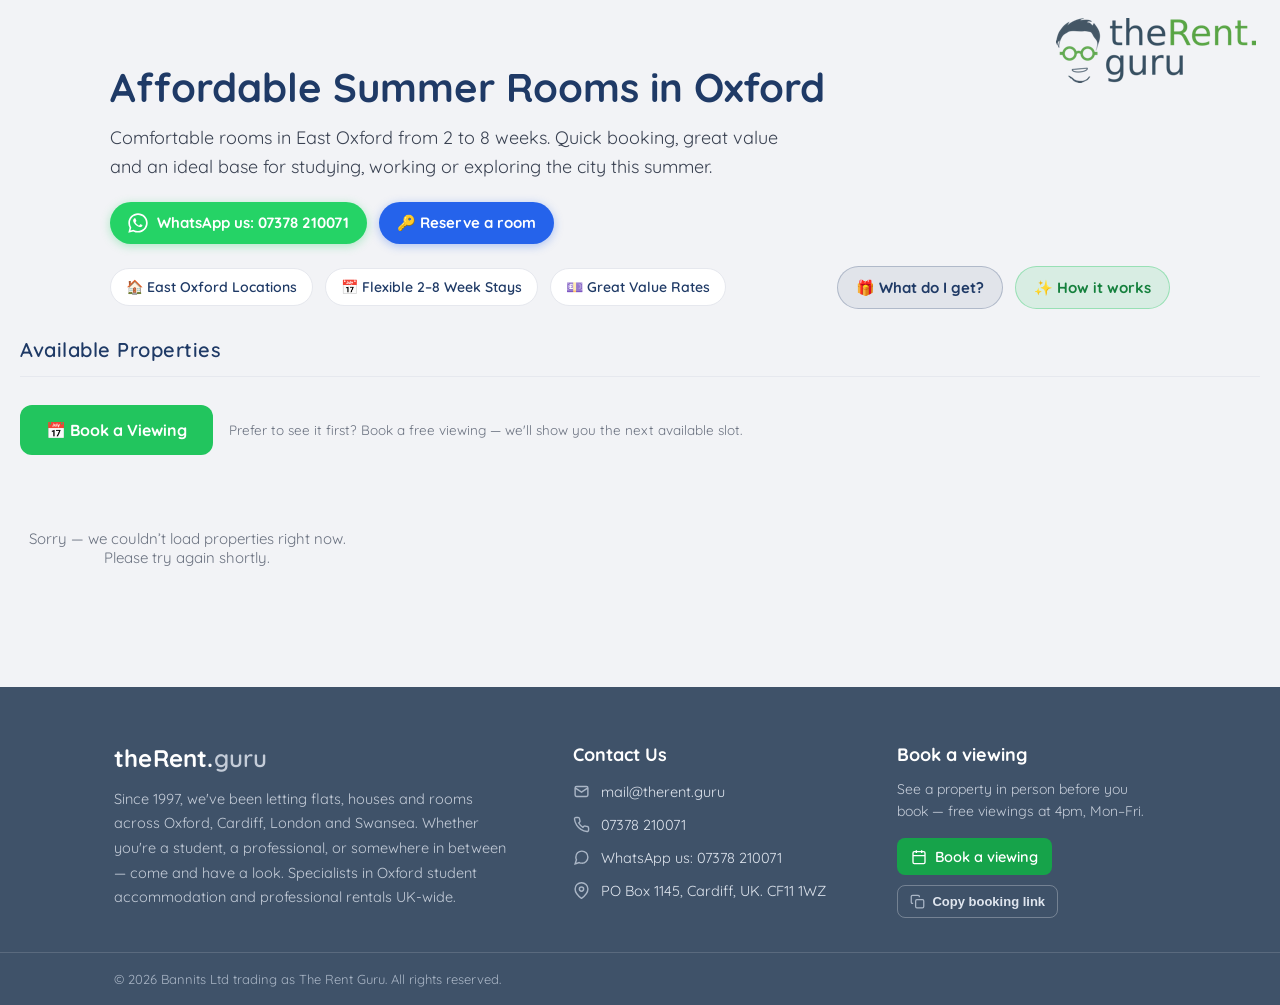
==== commit c2f2e6fd: "Update contact/WhatsApp number to 07378 210071 Changed everywhere the old 07735 939676 appeared: hom" ====
--- a/index.html
+++ b/index.html
@@ -21,9 +21,9 @@
     <h1>Affordable Summer Rooms in Oxford</h1>
     <p class="hero-sub">Comfortable rooms in East Oxford from 2 to 8 weeks. Quick booking, great value and an ideal base for studying, working or exploring the city this summer.</p>
     <div class="hero-actions">
-      <a class="wa-top" href="https://wa.me/447735939676" target="_blank" rel="noopener" aria-label="WhatsApp us on 07735 939676">
+      <a class="wa-top" href="https://wa.me/447378210071" target="_blank" rel="noopener" aria-label="WhatsApp us on 07378 210071">
         <svg viewBox="0 0 32 32" aria-hidden="true"><path d="M16 .5C7.4.5.5 7.4.5 16c0 2.8.7 5.4 2 7.7L.5 31.5l8-2.1c2.2 1.2 4.8 1.9 7.5 1.9 8.6 0 15.5-6.9 15.5-15.5S24.6.5 16 .5zm0 28.3c-2.4 0-4.7-.6-6.7-1.8l-.5-.3-4.8 1.3 1.3-4.7-.3-.5C3.9 20.9 3.2 18.5 3.2 16 3.2 9 8.9 3.3 16 3.3S28.8 9 28.8 16 23.1 28.8 16 28.8zm7.3-9.6c-.4-.2-2.4-1.2-2.7-1.3-.4-.1-.6-.2-.9.2-.3.4-1 1.3-1.3 1.6-.2.3-.5.3-.9.1-.4-.2-1.7-.6-3.2-2-1.2-1-2-2.4-2.2-2.8-.2-.4 0-.6.2-.8.2-.2.4-.5.6-.7.2-.2.3-.4.4-.7.1-.3 0-.5 0-.7-.1-.2-.9-2.1-1.2-2.9-.3-.8-.6-.7-.9-.7h-.7c-.3 0-.7.1-1 .5-.3.4-1.3 1.3-1.3 3.1s1.3 3.6 1.5 3.9c.2.3 2.6 4 6.3 5.6.9.4 1.6.6 2.1.8.9.3 1.7.2 2.3.1.7-.1 2.1-.9 2.4-1.7.3-.8.3-1.6.2-1.7-.1-.2-.3-.2-.7-.4z"/></svg>
-        <span>WhatsApp us: <strong>07735 939676</strong></span>
+        <span>WhatsApp us: <strong>07378 210071</strong></span>
       </a>
       <a class="reserve-top" href="book.html">🔑 Reserve a room</a>
     </div>
@@ -146,18 +146,31 @@
         const detailIds = [...new Set([...liveRoomIds, ...visible.map(b => b.property_id)])];
         const buildingIds = visible.map(b => b.property_id);
 
-        const [detail, buildingMeta, syncLog] = await Promise.all([
+        const [detail, buildingMeta, availability, syncLog] = await Promise.all([
           sb(`bannits_property_cache?property_id=in.${inList(detailIds)}&select=property_id,property_name,rent_per_month,number_of_beds,number_of_bathrooms,images`),
           sb(`bannits_property_cache?property_id=in.${inList(buildingIds)}&select=property_id,short_description,sd:payload->>shortDescription,lat:payload->>latitude,lng:payload->>longitude`),
+          liveRoomIds.length ? sb(`room_availability?property_id=in.${inList(liveRoomIds)}&select=property_id,window_start,window_end`) : Promise.resolve([]),
           sb('summer_voids_sync_log?select=finished_at&order=finished_at.desc&limit=1').catch(() => [])
         ]);
 
         const detailById = new Map(detail.map(d => [d.property_id, d]));
         const metaById = new Map(buildingMeta.map(m => [m.property_id, m]));
+
+        // Building availability range derived from its rooms (earliest start → latest end).
+        const windowsByRoom = new Map();
+        for (const w of availability) {
+          (windowsByRoom.get(w.property_id) || windowsByRoom.set(w.property_id, []).get(w.property_id)).push(w);
+        }
+        const rangeByBuilding = new Map();
+        for (const b of visible) {
+          const wins = [].concat(...(liveRoomsByBuilding.get(b.property_id) || []).map(r => windowsByRoom.get(r.property_id) || []));
+          rangeByBuilding.set(b.property_id, buildingAvailRange(wins));
+        }
+
         const sorted = visible.sort((a, b) => a.property_id - b.property_id);
 
         document.getElementById('list').innerHTML = sorted
-          .map(b => propertyCardCompact(b, liveRoomsByBuilding.get(b.property_id) || [], detailById, metaById, heroById))
+          .map(b => propertyCardCompact(b, liveRoomsByBuilding.get(b.property_id) || [], detailById, metaById, heroById, rangeByBuilding.get(b.property_id)))
           .join('');
 
         const points = sorted.map(b => {
--- a/styles.css
+++ b/styles.css
@@ -223,7 +223,13 @@
 .vp-thumb-empty { display: block; }
 .vp-info { display: flex; flex-direction: column; gap: 2px; min-width: 0; flex: 1; }
 .vp-addr { font-weight: 700; color: var(--navy); font-size: 15px; }
+.vp-dates { color: #15803d; font-size: 12.5px; font-weight: 600; }
+.vp-dates-none { color: var(--muted); font-weight: 500; }
 .vp-price { color: #6b7280; font-size: 13px; }
+.bv-confirm { display: flex; align-items: flex-start; gap: 10px; margin: 18px 0 0; font-size: 14px; color: #3a4252; line-height: 1.45; cursor: pointer; }
+.bv-confirm input { width: 19px; height: 19px; flex: none; margin-top: 1px; accent-color: #16a34a; cursor: pointer; }
+.bv-confirm.invalid { color: #b91c1c; }
+.bv-confirm.invalid input { outline: 2px solid #ef4444; outline-offset: 2px; }
 .bv-meet { font-size: 14px; color: #15803d; background: #f0fdf4; border: 1px solid #bbf7d0; border-radius: 10px; padding: 10px 12px; margin: 6px 0 22px; line-height: 1.5; }
 .bv-meet-warn { color: #92400e; background: #fffbeb; border-color: #fcd34d; }
 .bv-share { margin-top: 26px; padding-top: 18px; border-top: 1px solid var(--line); }
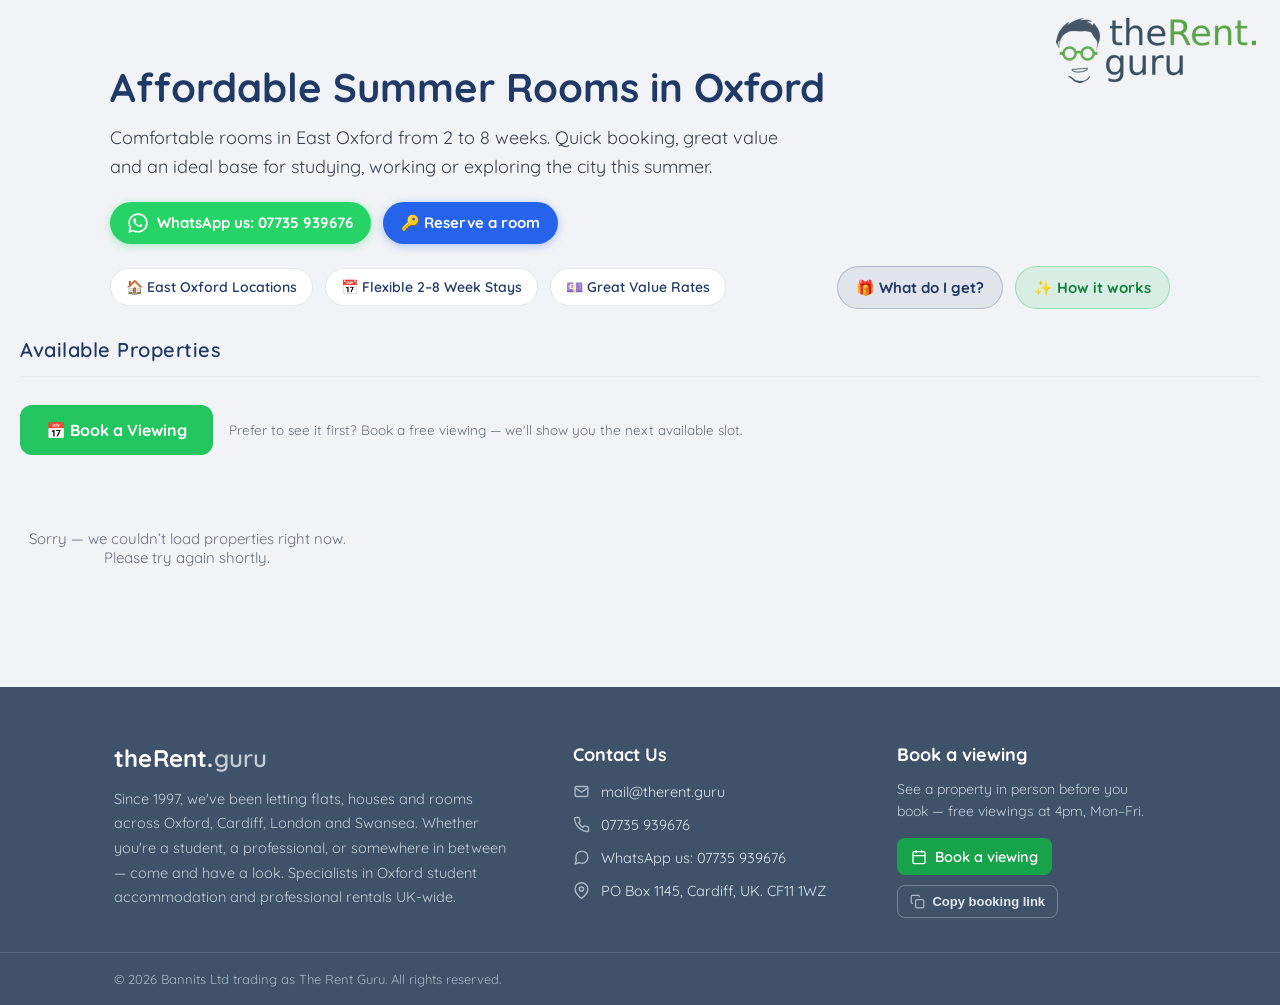
==== commit 00786514: "Revert contact/WhatsApp number back to 07735 939676 The 07378 210071 number wasn't getting responses" ====
--- a/index.html
+++ b/index.html
@@ -21,9 +21,9 @@
     <h1>Affordable Summer Rooms in Oxford</h1>
     <p class="hero-sub">Comfortable rooms in East Oxford from 2 to 8 weeks. Quick booking, great value and an ideal base for studying, working or exploring the city this summer.</p>
     <div class="hero-actions">
-      <a class="wa-top" href="https://wa.me/447378210071" target="_blank" rel="noopener" aria-label="WhatsApp us on 07378 210071">
+      <a class="wa-top" href="https://wa.me/447735939676" target="_blank" rel="noopener" aria-label="WhatsApp us on 07735 939676">
         <svg viewBox="0 0 32 32" aria-hidden="true"><path d="M16 .5C7.4.5.5 7.4.5 16c0 2.8.7 5.4 2 7.7L.5 31.5l8-2.1c2.2 1.2 4.8 1.9 7.5 1.9 8.6 0 15.5-6.9 15.5-15.5S24.6.5 16 .5zm0 28.3c-2.4 0-4.7-.6-6.7-1.8l-.5-.3-4.8 1.3 1.3-4.7-.3-.5C3.9 20.9 3.2 18.5 3.2 16 3.2 9 8.9 3.3 16 3.3S28.8 9 28.8 16 23.1 28.8 16 28.8zm7.3-9.6c-.4-.2-2.4-1.2-2.7-1.3-.4-.1-.6-.2-.9.2-.3.4-1 1.3-1.3 1.6-.2.3-.5.3-.9.1-.4-.2-1.7-.6-3.2-2-1.2-1-2-2.4-2.2-2.8-.2-.4 0-.6.2-.8.2-.2.4-.5.6-.7.2-.2.3-.4.4-.7.1-.3 0-.5 0-.7-.1-.2-.9-2.1-1.2-2.9-.3-.8-.6-.7-.9-.7h-.7c-.3 0-.7.1-1 .5-.3.4-1.3 1.3-1.3 3.1s1.3 3.6 1.5 3.9c.2.3 2.6 4 6.3 5.6.9.4 1.6.6 2.1.8.9.3 1.7.2 2.3.1.7-.1 2.1-.9 2.4-1.7.3-.8.3-1.6.2-1.7-.1-.2-.3-.2-.7-.4z"/></svg>
-        <span>WhatsApp us: <strong>07378 210071</strong></span>
+        <span>WhatsApp us: <strong>07735 939676</strong></span>
       </a>
       <a class="reserve-top" href="book.html">🔑 Reserve a room</a>
     </div>
